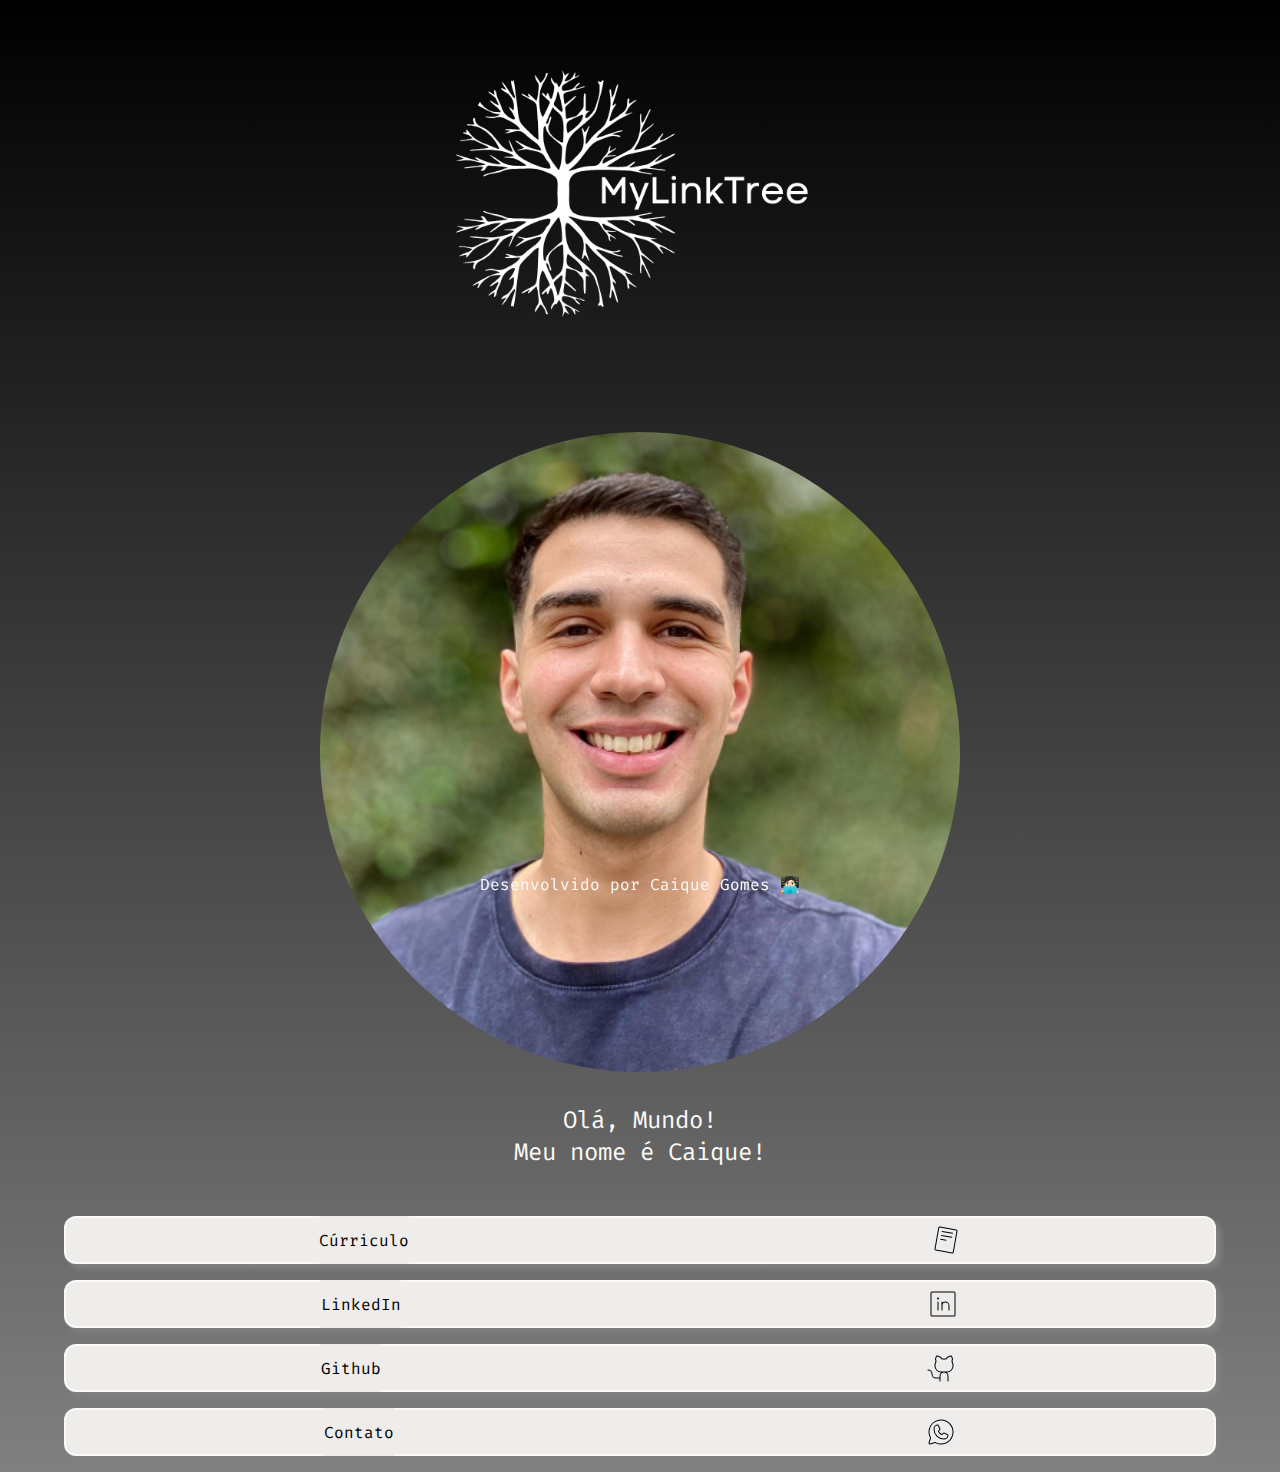
==== index.html @ db9e818a "fix: alterando localização da past css" ====
<!DOCTYPE html>
<html lang="pt-br">
  <head>
    <meta charset="UTF-8" />
    <meta name="viewport" content="width=device-width, initial-scale=1.0" />
    <title>My LinkTree</title>
    <link rel="stylesheet" href="assets/css/index.css" />
    <link
      href="https://fonts.googleapis.com/css2?family=Fira+Code:wght@300;400;700&display=swap"
      rel="stylesheet"
    />
    <link rel="icon" type="image/svg+xml" href="/assets/imgs/tree-thin.svg">
  </head>
  <body>
    <header>
      <img src="/assets/imgs/logo.png" alt="Logo MyLinkTree" id="logo" />
      <img src="/assets/imgs/Foto Caique.png" alt="Foto Caique" />
      <h2>
        Olá, Mundo!<br />
        Meu nome é Caique!
      </h2>
    </header>
    <section>
      <a
        href="https://drive.google.com/drive/folders/1SnEHFiWofYF-RsiVDWd9XFDgi035evDY?usp=sharing"
        target="_blank"
      >
        <div class="links">Cúrriculo</div>
        <img
          src="/assets/imgs/read-cv-logo-thin.svg"
          alt="Ilustração Curriculo"
        />
      </a>
      <a href="https://www.linkedin.com/in/cttcaiquegomes/" target="_blank">
        <div class="links">LinkedIn</div>
        <img src="/assets/imgs/linkedin-logo-thin.svg" alt="Logo Linkedin" />
      </a>
      <a href="https://github.com/Caiqe" target="_blank">
        <div class="links">Github </div>
        <img src="/assets/imgs/github-logo-thin.svg" alt="Logo Github"  id="git"/>
      </a>
      <a href="https://wa.me/5511977388121" target="_blank">
        <div class="links">Contato</div>
        <img src="/assets/imgs/whatsapp-logo-thin.svg" alt="Logo Whatsapp" />
      </a>
      
    </section>
    <footer>
      <h2>Desenvolvido por Caique Gomes 🧑🏻‍💻</h2>
    </footer>
  </body>
</html>
---- assets/css/index.css ----
@import url('https://fonts.googleapis.com/css2?family=Fira+Code:wght@300;400;700&display=swap');

:root {
    --offwhite: #FAF9F6;
    --offwhite-dark: #EEEDEB;
    --text-color: #333;
}

/* Certifique-se de que a classe está correta */
.fira-code {
    font-family: "Fira Code", monospace;
    font-optical-sizing: auto;
    font-weight: 400; /* Escolha entre 300, 400, 700 */
    font-style: normal;
}
@keyframes animateBorderRadius {
    0% {
        border-radius:  34% 49% 37% 59%;
    }
    25% {
        border-radius: 59% 37% 49% 34%;
    }
    50% {
        border-radius:  49% 34% 59% 37%;
    }
    75% {
        border-radius: 34% 49% 37% 59%;
    }
    100% {
        border-radius: 59% 37% 49% 34%;
    }
}

* {
    margin: 0;
    padding: 0;
    box-sizing: border-box;
    text-decoration: none;
    outline: none;
    font-weight: 400;
    /* Removendo sans-serif para evitar sobrescrita */
}

body {
    background: linear-gradient(180deg, black, gray);
    min-height: 100vh;
    font-family: "Fira Code", monospace; /* Agora a fonte será aplicada corretamente */
    color: var(--offwhite);
   
}
#logo{
    width: 30%;
}

body header {
    padding-top: 1rem;
    display: flex;
    flex-direction: column;
    justify-content: center;
    align-items: center;
    text-align: center;
    gap: 2rem;
}

body header img {
    width: 50%;
    height: auto;
    border-radius: 100%;
    animation: animateBorderRadius 10s infinite alternate;
}
body section{
    padding-top: 3rem;
    display: flex;
    flex-direction: column;
    justify-content: center;
    align-items: center;
}
.links{
    display: flex;flex-direction: column;
    justify-content: center;
  
    height: 3rem;
    background-color: var(--offwhite-dark);
}
body section a {
    display: flex;
    flex-direction: row;
    align-items: center;
    justify-content: space-around;
    gap: 1rem;
    width: 90%;
    height: 3rem; /* Define uma altura */
    background-color: var(--offwhite-dark);
    border: 2px solid var(--offwhite); /* Define a espessura e o tipo da borda */
    border-radius: 12px; /* Bordas arredondadas */
    color: black; /* Cor do texto para contrastar */
    font-weight: 600;
    text-align: center;
    text-decoration: none; /* Remove o sublinhado padrão */
    margin-bottom: 1rem; /* Espaçamento entre os links */
    box-shadow: 5px 5px 5px gray;
}
body section a:hover {
    background-color: var(--offwhite);
    transform: scale(1.05);
    transition: 0.3s ease-in-out;
}
footer{
    display: flex;
    justify-content: center;
    align-items: center;
}
footer h2{
    position: fixed;
    bottom: 0;
    text-align: center;
    font-size: medium;
    padding: 5px;
}
#git{
    padding-left: 20px;
}
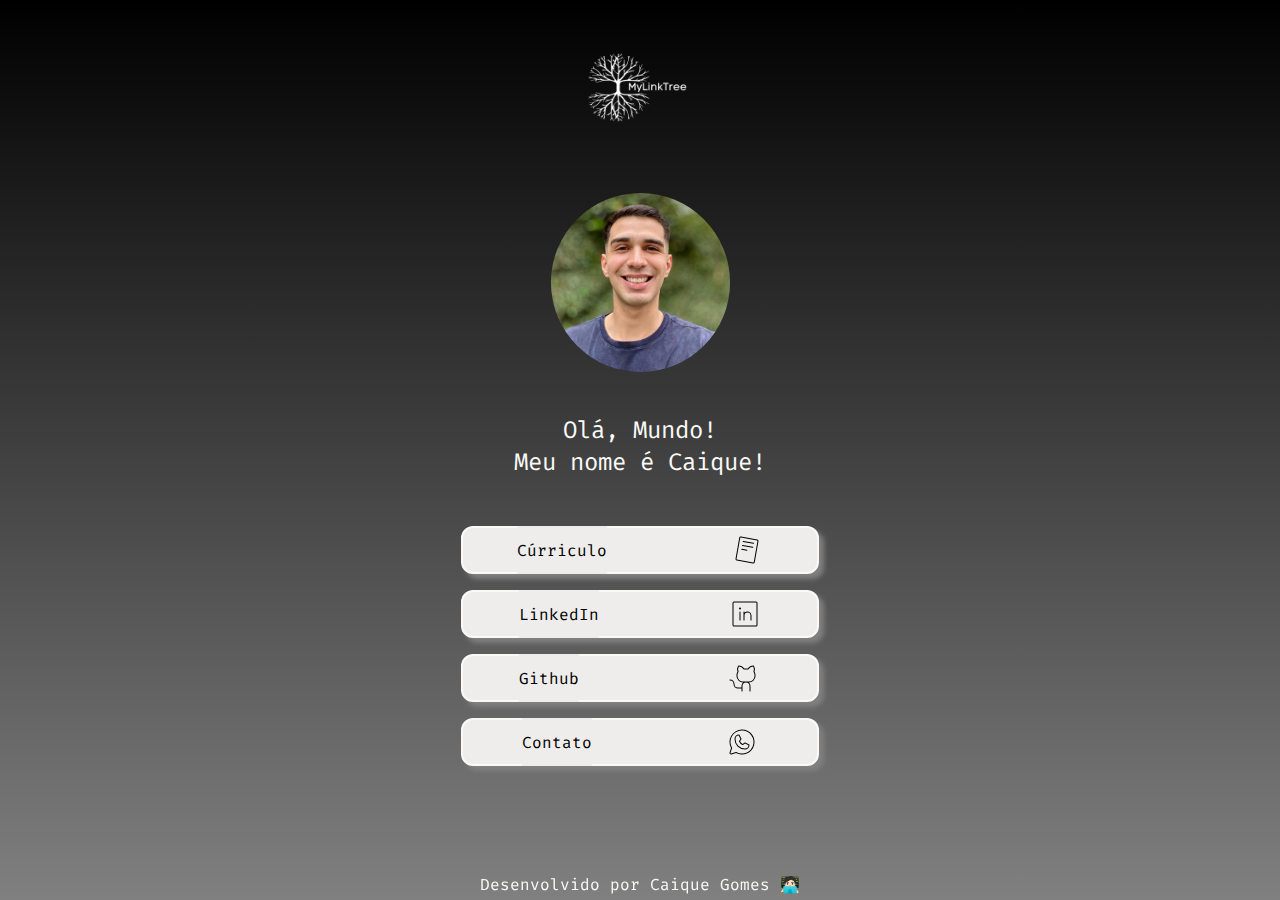
==== commit b3917c30: "Configurando responsividade com telas maiores" ====
--- a/index.html
+++ b/index.html
@@ -9,44 +9,49 @@
       href="https://fonts.googleapis.com/css2?family=Fira+Code:wght@300;400;700&display=swap"
       rel="stylesheet"
     />
-    <link rel="icon" type="image/svg+xml" href="/assets/imgs/tree-thin.svg">
+    <link rel="icon" type="image/svg+xml" href="assets/imgs/tree-thin.svg" />
   </head>
   <body>
-    <header>
-      <img src="/assets/imgs/logo.png" alt="Logo MyLinkTree" id="logo" />
-      <img src="/assets/imgs/Foto Caique.png" alt="Foto Caique" />
-      <h2>
-        Olá, Mundo!<br />
-        Meu nome é Caique!
-      </h2>
-    </header>
-    <section>
-      <a
-        href="https://drive.google.com/drive/folders/1SnEHFiWofYF-RsiVDWd9XFDgi035evDY?usp=sharing"
-        target="_blank"
-      >
-        <div class="links">Cúrriculo</div>
-        <img
-          src="/assets/imgs/read-cv-logo-thin.svg"
-          alt="Ilustração Curriculo"
-        />
-      </a>
-      <a href="https://www.linkedin.com/in/cttcaiquegomes/" target="_blank">
-        <div class="links">LinkedIn</div>
-        <img src="/assets/imgs/linkedin-logo-thin.svg" alt="Logo Linkedin" />
-      </a>
-      <a href="https://github.com/Caiqe" target="_blank">
-        <div class="links">Github </div>
-        <img src="/assets/imgs/github-logo-thin.svg" alt="Logo Github"  id="git"/>
-      </a>
-      <a href="https://wa.me/5511977388121" target="_blank">
-        <div class="links">Contato</div>
-        <img src="/assets/imgs/whatsapp-logo-thin.svg" alt="Logo Whatsapp" />
-      </a>
-      
-    </section>
-    <footer>
-      <h2>Desenvolvido por Caique Gomes 🧑🏻‍💻</h2>
-    </footer>
+    <div class="container">
+      <header>
+        <img src="assets/imgs/logo.png" alt="Logo MyLinkTree" id="logo" />
+        <img src="assets/imgs/Foto Caique.png" alt="Foto Caique" />
+        <h2>
+          Olá, Mundo!<br />
+          Meu nome é Caique!
+        </h2>
+      </header>
+      <section>
+        <a
+          href="https://drive.google.com/drive/folders/1SnEHFiWofYF-RsiVDWd9XFDgi035evDY?usp=sharing"
+          target="_blank"
+        >
+          <div class="links">Cúrriculo</div>
+          <img
+            src="assets/imgs/read-cv-logo-thin.svg"
+            alt="Ilustração Curriculo"
+          />
+        </a>
+        <a href="https://www.linkedin.com/in/cttcaiquegomes/" target="_blank">
+          <div class="links">LinkedIn</div>
+          <img src="assets/imgs/linkedin-logo-thin.svg" alt="Logo Linkedin" />
+        </a>
+        <a href="https://github.com/Caiqe" target="_blank">
+          <div class="links">Github</div>
+          <img
+            src="assets/imgs/github-logo-thin.svg"
+            alt="Logo Github"
+            id="git"
+          />
+        </a>
+        <a href="https://wa.me/5511977388121" target="_blank">
+          <div class="links">Contato</div>
+          <img src="assets/imgs/whatsapp-logo-thin.svg" alt="Logo Whatsapp" />
+        </a>
+      </section>
+      <footer>
+        <h2>Desenvolvido por Caique Gomes 🧑🏻‍💻</h2>
+      </footer>
+    </div>
   </body>
 </html>
--- a/assets/css/index.css
+++ b/assets/css/index.css
@@ -52,7 +52,7 @@
     width: 30%;
 }
 
-body header {
+header {
     padding-top: 1rem;
     display: flex;
     flex-direction: column;
@@ -62,13 +62,19 @@
     gap: 2rem;
 }
 
-body header img {
+header img {
+    scale: 90%;
     width: 50%;
     height: auto;
     border-radius: 100%;
     animation: animateBorderRadius 10s infinite alternate;
 }
-body section{
+.container {
+    max-width: 430px; /* Largura aproximada de um celular */
+    margin: 0 auto; /* Centraliza o conteúdo na tela */
+    padding: 1rem;
+}
+section{
     padding-top: 3rem;
     display: flex;
     flex-direction: column;
@@ -82,7 +88,7 @@
     height: 3rem;
     background-color: var(--offwhite-dark);
 }
-body section a {
+section a {
     display: flex;
     flex-direction: row;
     align-items: center;
@@ -100,7 +106,7 @@
     margin-bottom: 1rem; /* Espaçamento entre os links */
     box-shadow: 5px 5px 5px gray;
 }
-body section a:hover {
+section a:hover {
     background-color: var(--offwhite);
     transform: scale(1.05);
     transition: 0.3s ease-in-out;
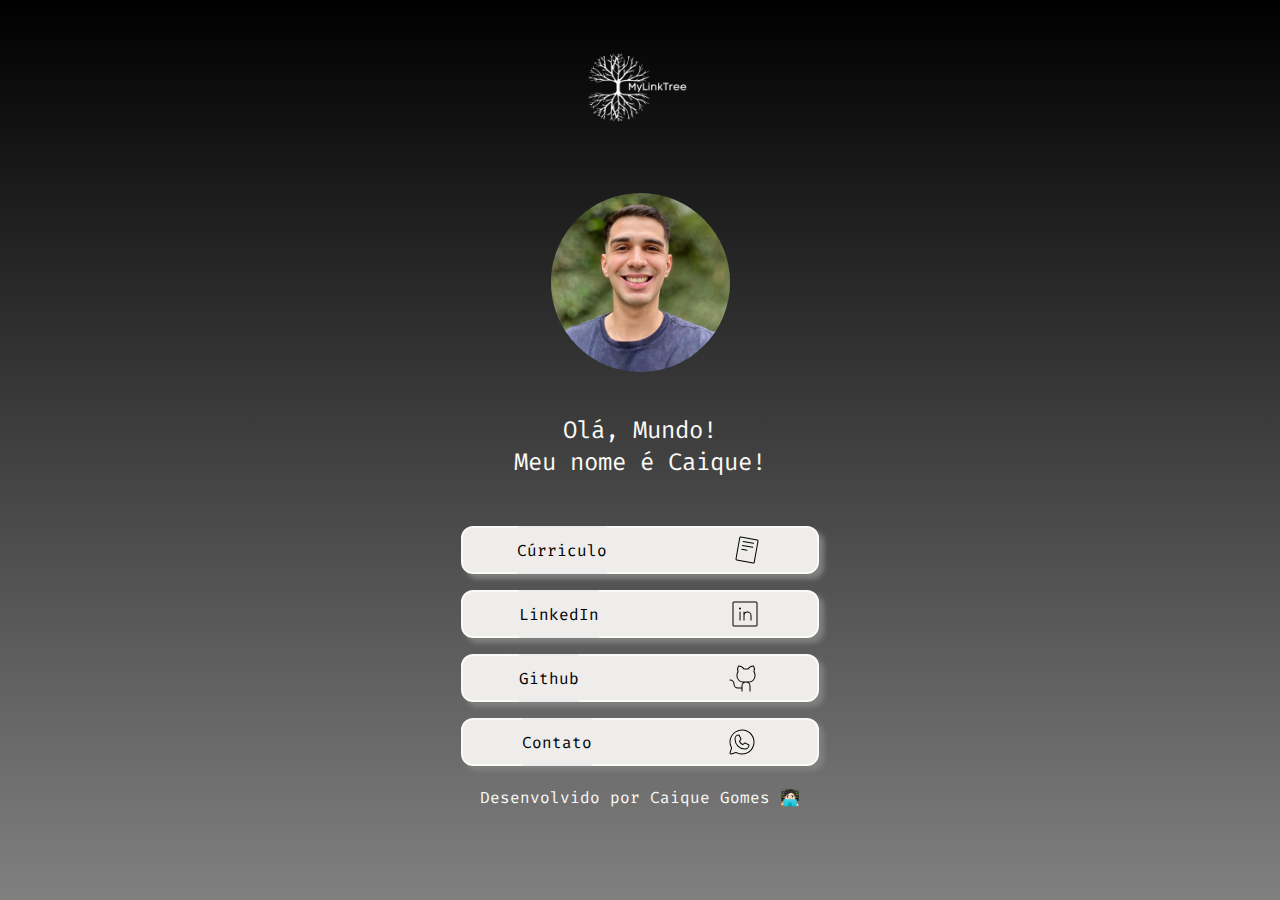
==== commit 4e50b613: "Fix: apresentação nome da página" ====
--- a/index.html
+++ b/index.html
@@ -3,7 +3,7 @@
   <head>
     <meta charset="UTF-8" />
     <meta name="viewport" content="width=device-width, initial-scale=1.0" />
-    <title>My LinkTree</title>
+    <title>MyLinkTree</title>
     <link rel="stylesheet" href="assets/css/index.css" />
     <link
       href="https://fonts.googleapis.com/css2?family=Fira+Code:wght@300;400;700&display=swap"
--- a/assets/css/index.css
+++ b/assets/css/index.css
@@ -117,7 +117,7 @@
     align-items: center;
 }
 footer h2{
-    position: fixed;
+    position: relative;
     bottom: 0;
     text-align: center;
     font-size: medium;
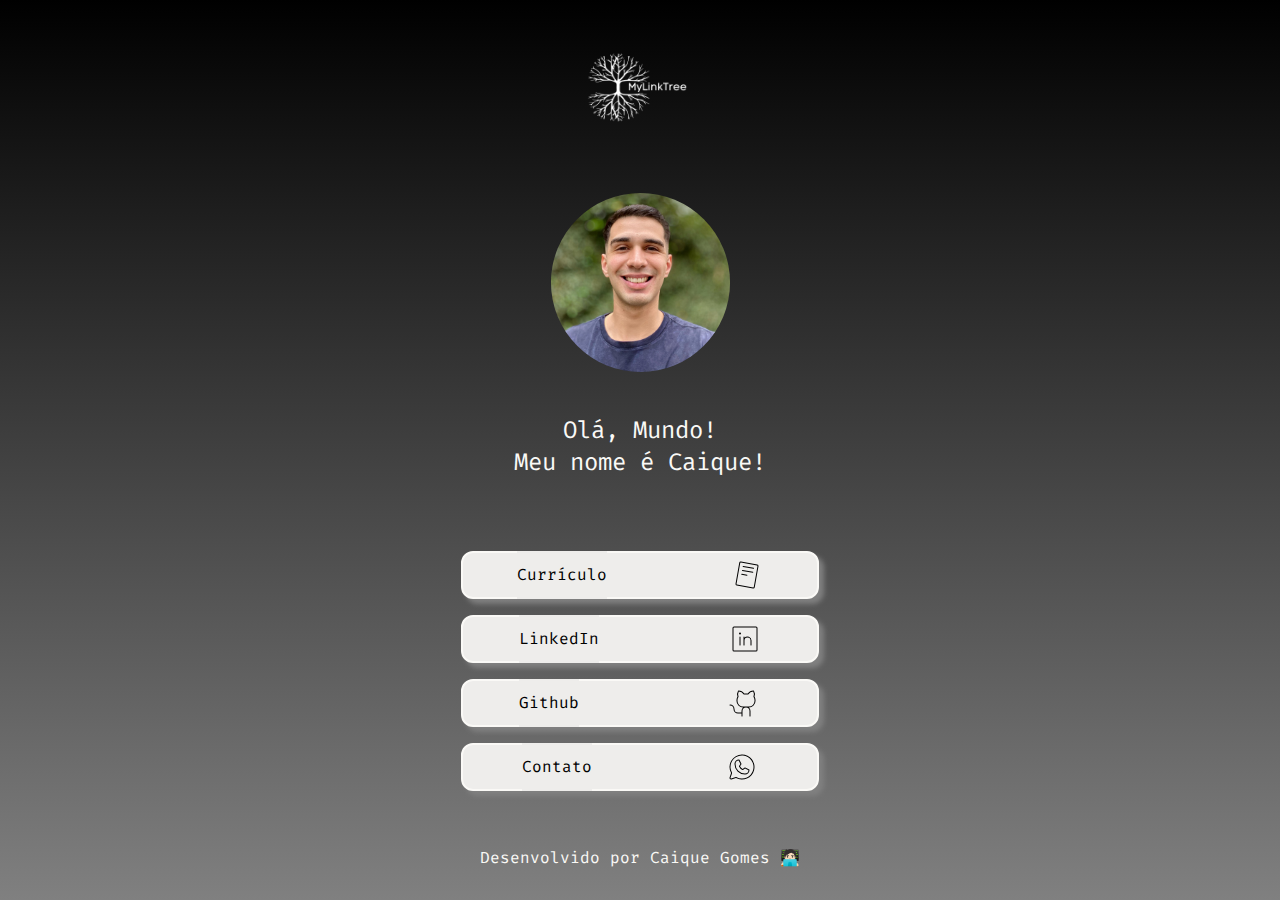
==== commit b34c5956: "Fix: identação e correção footer" ====
--- a/index.html
+++ b/index.html
@@ -26,7 +26,7 @@
           href="https://drive.google.com/drive/folders/1SnEHFiWofYF-RsiVDWd9XFDgi035evDY?usp=sharing"
           target="_blank"
         >
-          <div class="links">Cúrriculo</div>
+          <div class="links">Currículo</div>
           <img
             src="assets/imgs/read-cv-logo-thin.svg"
             alt="Ilustração Curriculo"
--- a/assets/css/index.css
+++ b/assets/css/index.css
@@ -6,29 +6,19 @@
     --text-color: #333;
 }
 
-/* Certifique-se de que a classe está correta */
 .fira-code {
     font-family: "Fira Code", monospace;
     font-optical-sizing: auto;
-    font-weight: 400; /* Escolha entre 300, 400, 700 */
+    font-weight: 400;
     font-style: normal;
 }
+
 @keyframes animateBorderRadius {
-    0% {
-        border-radius:  34% 49% 37% 59%;
-    }
-    25% {
-        border-radius: 59% 37% 49% 34%;
-    }
-    50% {
-        border-radius:  49% 34% 59% 37%;
-    }
-    75% {
-        border-radius: 34% 49% 37% 59%;
-    }
-    100% {
-        border-radius: 59% 37% 49% 34%;
-    }
+    0% { border-radius: 34% 49% 37% 59%; }
+    25% { border-radius: 59% 37% 49% 34%; }
+    50% { border-radius: 49% 34% 59% 37%; }
+    75% { border-radius: 34% 49% 37% 59%; }
+    100% { border-radius: 59% 37% 49% 34%; }
 }
 
 * {
@@ -38,17 +28,31 @@
     text-decoration: none;
     outline: none;
     font-weight: 400;
-    /* Removendo sans-serif para evitar sobrescrita */
 }
 
 body {
     background: linear-gradient(180deg, black, gray);
-    min-height: 100vh;
-    font-family: "Fira Code", monospace; /* Agora a fonte será aplicada corretamente */
+    min-height: 100vh; /* Faz o body ocupar a altura toda da tela */
+    font-family: "Fira Code", monospace;
     color: var(--offwhite);
-   
+
+    display: flex;
+    flex-direction: column;
+    justify-content: center;
+    align-items: center;
 }
-#logo{
+
+.container {
+    max-width: 430px; /* Largura aproximada de um celular */
+    width: 100%;
+    display: flex;
+    flex-direction: column;
+    flex-grow: 1; /* Faz a .container ocupar o espaço restante */
+    justify-content: space-between; /* Distribui os elementos e mantém o footer no final */
+    padding: 1rem;
+}
+
+#logo {
     width: 30%;
 }
 
@@ -69,25 +73,23 @@
     border-radius: 100%;
     animation: animateBorderRadius 10s infinite alternate;
 }
-.container {
-    max-width: 430px; /* Largura aproximada de um celular */
-    margin: 0 auto; /* Centraliza o conteúdo na tela */
-    padding: 1rem;
-}
-section{
+
+section {
     padding-top: 3rem;
     display: flex;
     flex-direction: column;
     justify-content: center;
     align-items: center;
 }
-.links{
-    display: flex;flex-direction: column;
+
+.links {
+    display: flex;
+    flex-direction: column;
     justify-content: center;
-  
     height: 3rem;
     background-color: var(--offwhite-dark);
 }
+
 section a {
     display: flex;
     flex-direction: row;
@@ -95,34 +97,38 @@
     justify-content: space-around;
     gap: 1rem;
     width: 90%;
-    height: 3rem; /* Define uma altura */
+    height: 3rem;
     background-color: var(--offwhite-dark);
-    border: 2px solid var(--offwhite); /* Define a espessura e o tipo da borda */
-    border-radius: 12px; /* Bordas arredondadas */
-    color: black; /* Cor do texto para contrastar */
+    border: 2px solid var(--offwhite);
+    border-radius: 12px;
+    color: black;
     font-weight: 600;
     text-align: center;
-    text-decoration: none; /* Remove o sublinhado padrão */
-    margin-bottom: 1rem; /* Espaçamento entre os links */
+    text-decoration: none;
+    margin-bottom: 1rem;
     box-shadow: 5px 5px 5px gray;
 }
+
 section a:hover {
     background-color: var(--offwhite);
     transform: scale(1.05);
     transition: 0.3s ease-in-out;
 }
-footer{
+
+footer {
     display: flex;
+    flex-direction: column;
     justify-content: center;
     align-items: center;
+    padding: 1rem;
+    width: 100%;
+    text-align: center;
 }
-footer h2{
-    position: relative;
-    bottom: 0;
-    text-align: center;
+
+footer h2 {
     font-size: medium;
-    padding: 5px;
 }
-#git{
+
+#git {
     padding-left: 20px;
 }
